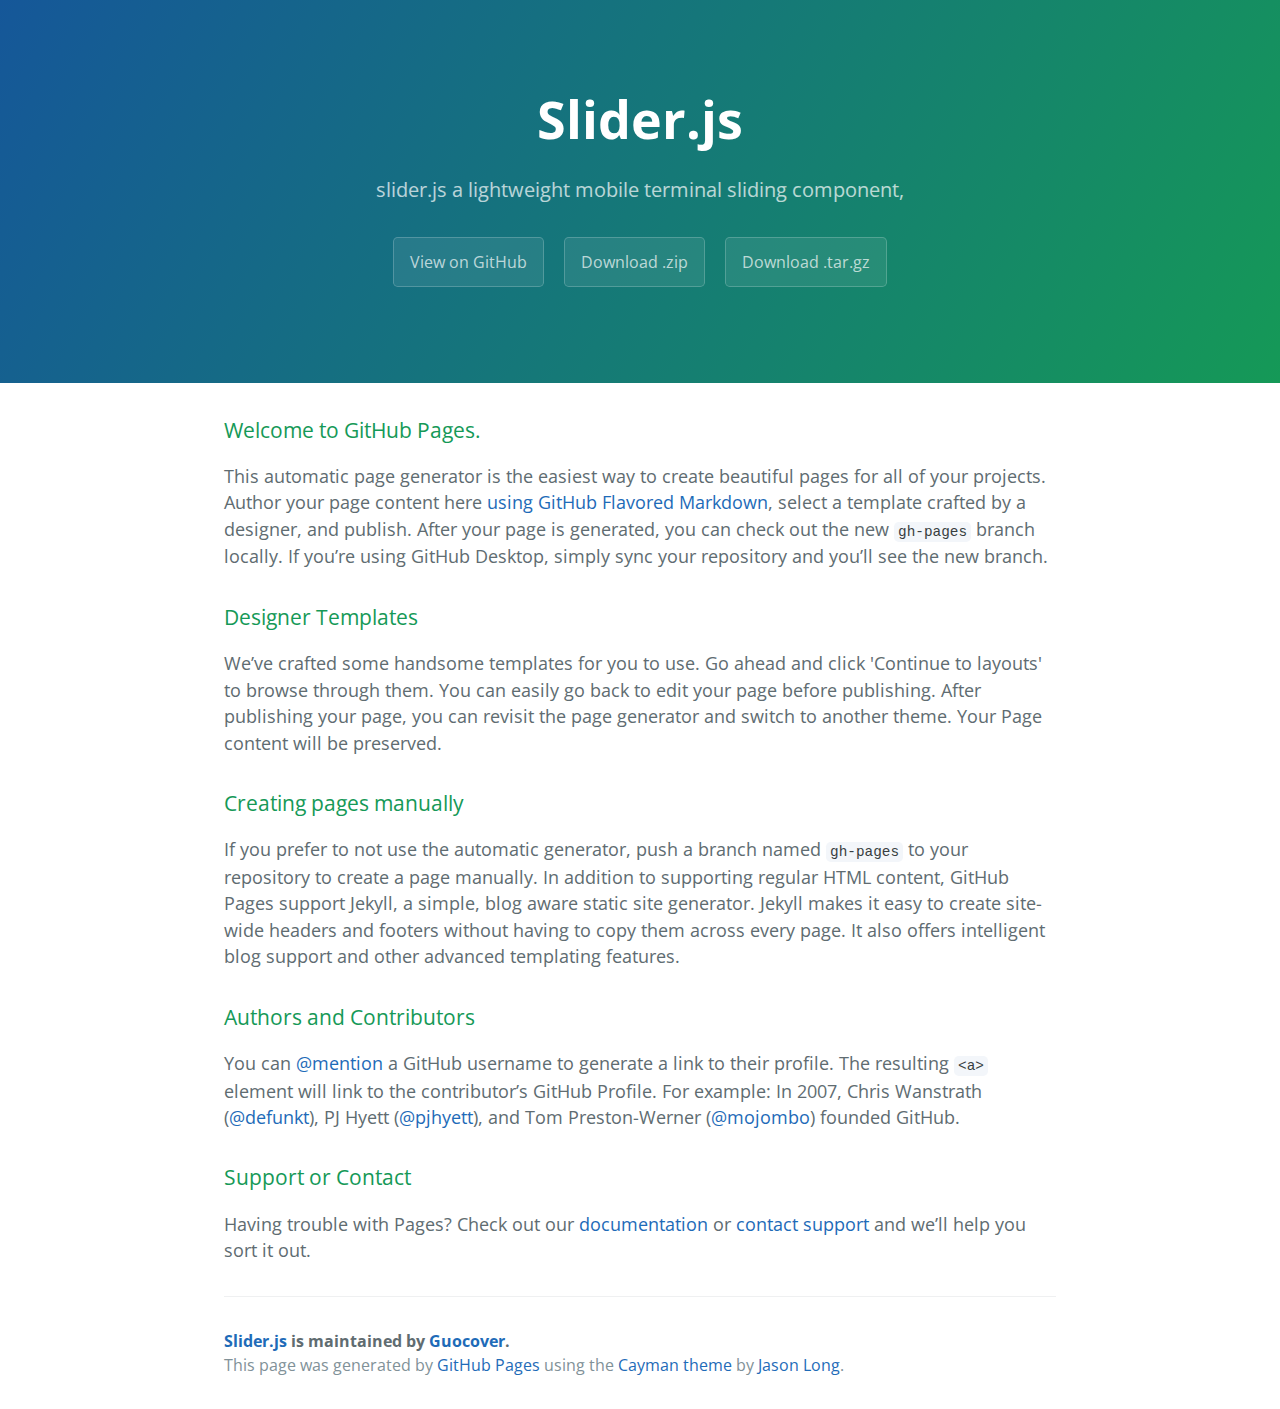
==== index.html @ 189b2499 "Create gh-pages branch via GitHub" ====
<!DOCTYPE html>
<html lang="en-us">
  <head>
    <meta charset="UTF-8">
    <title>Slider.js by Guocover</title>
    <meta name="viewport" content="width=device-width, initial-scale=1">
    <link rel="stylesheet" type="text/css" href="stylesheets/normalize.css" media="screen">
    <link href='https://fonts.googleapis.com/css?family=Open+Sans:400,700' rel='stylesheet' type='text/css'>
    <link rel="stylesheet" type="text/css" href="stylesheets/stylesheet.css" media="screen">
    <link rel="stylesheet" type="text/css" href="stylesheets/github-light.css" media="screen">
  </head>
  <body>
    <section class="page-header">
      <h1 class="project-name">Slider.js</h1>
      <h2 class="project-tagline">slider.js a lightweight mobile terminal sliding component,</h2>
      <a href="https://github.com/Guocover/slider.js" class="btn">View on GitHub</a>
      <a href="https://github.com/Guocover/slider.js/zipball/master" class="btn">Download .zip</a>
      <a href="https://github.com/Guocover/slider.js/tarball/master" class="btn">Download .tar.gz</a>
    </section>

    <section class="main-content">
      <h3>
<a id="welcome-to-github-pages" class="anchor" href="#welcome-to-github-pages" aria-hidden="true"><span aria-hidden="true" class="octicon octicon-link"></span></a>Welcome to GitHub Pages.</h3>

<p>This automatic page generator is the easiest way to create beautiful pages for all of your projects. Author your page content here <a href="https://guides.github.com/features/mastering-markdown/">using GitHub Flavored Markdown</a>, select a template crafted by a designer, and publish. After your page is generated, you can check out the new <code>gh-pages</code> branch locally. If you’re using GitHub Desktop, simply sync your repository and you’ll see the new branch.</p>

<h3>
<a id="designer-templates" class="anchor" href="#designer-templates" aria-hidden="true"><span aria-hidden="true" class="octicon octicon-link"></span></a>Designer Templates</h3>

<p>We’ve crafted some handsome templates for you to use. Go ahead and click 'Continue to layouts' to browse through them. You can easily go back to edit your page before publishing. After publishing your page, you can revisit the page generator and switch to another theme. Your Page content will be preserved.</p>

<h3>
<a id="creating-pages-manually" class="anchor" href="#creating-pages-manually" aria-hidden="true"><span aria-hidden="true" class="octicon octicon-link"></span></a>Creating pages manually</h3>

<p>If you prefer to not use the automatic generator, push a branch named <code>gh-pages</code> to your repository to create a page manually. In addition to supporting regular HTML content, GitHub Pages support Jekyll, a simple, blog aware static site generator. Jekyll makes it easy to create site-wide headers and footers without having to copy them across every page. It also offers intelligent blog support and other advanced templating features.</p>

<h3>
<a id="authors-and-contributors" class="anchor" href="#authors-and-contributors" aria-hidden="true"><span aria-hidden="true" class="octicon octicon-link"></span></a>Authors and Contributors</h3>

<p>You can <a href="https://help.github.com/articles/basic-writing-and-formatting-syntax/#mentioning-users-and-teams" class="user-mention">@mention</a> a GitHub username to generate a link to their profile. The resulting <code>&lt;a&gt;</code> element will link to the contributor’s GitHub Profile. For example: In 2007, Chris Wanstrath (<a href="https://github.com/defunkt" class="user-mention">@defunkt</a>), PJ Hyett (<a href="https://github.com/pjhyett" class="user-mention">@pjhyett</a>), and Tom Preston-Werner (<a href="https://github.com/mojombo" class="user-mention">@mojombo</a>) founded GitHub.</p>

<h3>
<a id="support-or-contact" class="anchor" href="#support-or-contact" aria-hidden="true"><span aria-hidden="true" class="octicon octicon-link"></span></a>Support or Contact</h3>

<p>Having trouble with Pages? Check out our <a href="https://help.github.com/pages">documentation</a> or <a href="https://github.com/contact">contact support</a> and we’ll help you sort it out.</p>

      <footer class="site-footer">
        <span class="site-footer-owner"><a href="https://github.com/Guocover/slider.js">Slider.js</a> is maintained by <a href="https://github.com/Guocover">Guocover</a>.</span>

        <span class="site-footer-credits">This page was generated by <a href="https://pages.github.com">GitHub Pages</a> using the <a href="https://github.com/jasonlong/cayman-theme">Cayman theme</a> by <a href="https://twitter.com/jasonlong">Jason Long</a>.</span>
      </footer>

    </section>

  
  </body>
</html>
---- stylesheets/stylesheet.css ----
* {
  box-sizing: border-box; }

body {
  padding: 0;
  margin: 0;
  font-family: "Open Sans", "Helvetica Neue", Helvetica, Arial, sans-serif;
  font-size: 16px;
  line-height: 1.5;
  color: #606c71; }

a {
  color: #1e6bb8;
  text-decoration: none; }
  a:hover {
    text-decoration: underline; }

.btn {
  display: inline-block;
  margin-bottom: 1rem;
  color: rgba(255, 255, 255, 0.7);
  background-color: rgba(255, 255, 255, 0.08);
  border-color: rgba(255, 255, 255, 0.2);
  border-style: solid;
  border-width: 1px;
  border-radius: 0.3rem;
  transition: color 0.2s, background-color 0.2s, border-color 0.2s; }
  .btn + .btn {
    margin-left: 1rem; }

.btn:hover {
  color: rgba(255, 255, 255, 0.8);
  text-decoration: none;
  background-color: rgba(255, 255, 255, 0.2);
  border-color: rgba(255, 255, 255, 0.3); }

@media screen and (min-width: 64em) {
  .btn {
    padding: 0.75rem 1rem; } }

@media screen and (min-width: 42em) and (max-width: 64em) {
  .btn {
    padding: 0.6rem 0.9rem;
    font-size: 0.9rem; } }

@media screen and (max-width: 42em) {
  .btn {
    display: block;
    width: 100%;
    padding: 0.75rem;
    font-size: 0.9rem; }
    .btn + .btn {
      margin-top: 1rem;
      margin-left: 0; } }

.page-header {
  color: #fff;
  text-align: center;
  background-color: #159957;
  background-image: linear-gradient(120deg, #155799, #159957); }

@media screen and (min-width: 64em) {
  .page-header {
    padding: 5rem 6rem; } }

@media screen and (min-width: 42em) and (max-width: 64em) {
  .page-header {
    padding: 3rem 4rem; } }

@media screen and (max-width: 42em) {
  .page-header {
    padding: 2rem 1rem; } }

.project-name {
  margin-top: 0;
  margin-bottom: 0.1rem; }

@media screen and (min-width: 64em) {
  .project-name {
    font-size: 3.25rem; } }

@media screen and (min-width: 42em) and (max-width: 64em) {
  .project-name {
    font-size: 2.25rem; } }

@media screen and (max-width: 42em) {
  .project-name {
    font-size: 1.75rem; } }

.project-tagline {
  margin-bottom: 2rem;
  font-weight: normal;
  opacity: 0.7; }

@media screen and (min-width: 64em) {
  .project-tagline {
    font-size: 1.25rem; } }

@media screen and (min-width: 42em) and (max-width: 64em) {
  .project-tagline {
    font-size: 1.15rem; } }

@media screen and (max-width: 42em) {
  .project-tagline {
    font-size: 1rem; } }

.main-content :first-child {
  margin-top: 0; }
.main-content img {
  max-width: 100%; }
.main-content h1, .main-content h2, .main-content h3, .main-content h4, .main-content h5, .main-content h6 {
  margin-top: 2rem;
  margin-bottom: 1rem;
  font-weight: normal;
  color: #159957; }
.main-content p {
  margin-bottom: 1em; }
.main-content code {
  padding: 2px 4px;
  font-family: Consolas, "Liberation Mono", Menlo, Courier, monospace;
  font-size: 0.9rem;
  color: #383e41;
  background-color: #f3f6fa;
  border-radius: 0.3rem; }
.main-content pre {
  padding: 0.8rem;
  margin-top: 0;
  margin-bottom: 1rem;
  font: 1rem Consolas, "Liberation Mono", Menlo, Courier, monospace;
  color: #567482;
  word-wrap: normal;
  background-color: #f3f6fa;
  border: solid 1px #dce6f0;
  border-radius: 0.3rem; }
  .main-content pre > code {
    padding: 0;
    margin: 0;
    font-size: 0.9rem;
    color: #567482;
    word-break: normal;
    white-space: pre;
    background: transparent;
    border: 0; }
.main-content .highlight {
  margin-bottom: 1rem; }
  .main-content .highlight pre {
    margin-bottom: 0;
    word-break: normal; }
.main-content .highlight pre, .main-content pre {
  padding: 0.8rem;
  overflow: auto;
  font-size: 0.9rem;
  line-height: 1.45;
  border-radius: 0.3rem; }
.main-content pre code, .main-content pre tt {
  display: inline;
  max-width: initial;
  padding: 0;
  margin: 0;
  overflow: initial;
  line-height: inherit;
  word-wrap: normal;
  background-color: transparent;
  border: 0; }
  .main-content pre code:before, .main-content pre code:after, .main-content pre tt:before, .main-content pre tt:after {
    content: normal; }
.main-content ul, .main-content ol {
  margin-top: 0; }
.main-content blockquote {
  padding: 0 1rem;
  margin-left: 0;
  color: #819198;
  border-left: 0.3rem solid #dce6f0; }
  .main-content blockquote > :first-child {
    margin-top: 0; }
  .main-content blockquote > :last-child {
    margin-bottom: 0; }
.main-content table {
  display: block;
  width: 100%;
  overflow: auto;
  word-break: normal;
  word-break: keep-all; }
  .main-content table th {
    font-weight: bold; }
  .main-content table th, .main-content table td {
    padding: 0.5rem 1rem;
    border: 1px solid #e9ebec; }
.main-content dl {
  padding: 0; }
  .main-content dl dt {
    padding: 0;
    margin-top: 1rem;
    font-size: 1rem;
    font-weight: bold; }
  .main-content dl dd {
    padding: 0;
    margin-bottom: 1rem; }
.main-content hr {
  height: 2px;
  padding: 0;
  margin: 1rem 0;
  background-color: #eff0f1;
  border: 0; }

@media screen and (min-width: 64em) {
  .main-content {
    max-width: 64rem;
    padding: 2rem 6rem;
    margin: 0 auto;
    font-size: 1.1rem; } }

@media screen and (min-width: 42em) and (max-width: 64em) {
  .main-content {
    padding: 2rem 4rem;
    font-size: 1.1rem; } }

@media screen and (max-width: 42em) {
  .main-content {
    padding: 2rem 1rem;
    font-size: 1rem; } }

.site-footer {
  padding-top: 2rem;
  margin-top: 2rem;
  border-top: solid 1px #eff0f1; }

.site-footer-owner {
  display: block;
  font-weight: bold; }

.site-footer-credits {
  color: #819198; }

@media screen and (min-width: 64em) {
  .site-footer {
    font-size: 1rem; } }

@media screen and (min-width: 42em) and (max-width: 64em) {
  .site-footer {
    font-size: 1rem; } }

@media screen and (max-width: 42em) {
  .site-footer {
    font-size: 0.9rem; } }
---- stylesheets/github-light.css ----
/*
   Copyright 2014 GitHub Inc.

   Licensed under the Apache License, Version 2.0 (the "License");
   you may not use this file except in compliance with the License.
   You may obtain a copy of the License at

       http://www.apache.org/licenses/LICENSE-2.0

   Unless required by applicable law or agreed to in writing, software
   distributed under the License is distributed on an "AS IS" BASIS,
   WITHOUT WARRANTIES OR CONDITIONS OF ANY KIND, either express or implied.
   See the License for the specific language governing permissions and
   limitations under the License.

*/

.pl-c /* comment */ {
  color: #969896;
}

.pl-c1      /* constant, markup.raw, meta.diff.header, meta.module-reference, meta.property-name, support, support.constant, support.variable, variable.other.constant */,
.pl-s .pl-v /* string variable */ {
  color: #0086b3;
}

.pl-e  /* entity */,
.pl-en /* entity.name */ {
  color: #795da3;
}

.pl-s .pl-s1 /* string source */,
.pl-smi      /* storage.modifier.import, storage.modifier.package, storage.type.java, variable.other, variable.parameter.function */ {
  color: #333;
}

.pl-ent /* entity.name.tag */ {
  color: #63a35c;
}

.pl-k /* keyword, storage, storage.type */ {
  color: #a71d5d;
}

.pl-pds              /* punctuation.definition.string, string.regexp.character-class */,
.pl-s                /* string */,
.pl-s .pl-pse .pl-s1 /* string punctuation.section.embedded source */,
.pl-sr               /* string.regexp */,
.pl-sr .pl-cce       /* string.regexp constant.character.escape */,
.pl-sr .pl-sra       /* string.regexp string.regexp.arbitrary-repitition */,
.pl-sr .pl-sre       /* string.regexp source.ruby.embedded */ {
  color: #183691;
}

.pl-v /* variable */ {
  color: #ed6a43;
}

.pl-id /* invalid.deprecated */ {
  color: #b52a1d;
}

.pl-ii /* invalid.illegal */ {
  background-color: #b52a1d;
  color: #f8f8f8;
}

.pl-sr .pl-cce /* string.regexp constant.character.escape */ {
  color: #63a35c;
  font-weight: bold;
}

.pl-ml /* markup.list */ {
  color: #693a17;
}

.pl-mh        /* markup.heading */,
.pl-mh .pl-en /* markup.heading entity.name */,
.pl-ms        /* meta.separator */ {
  color: #1d3e81;
  font-weight: bold;
}

.pl-mq /* markup.quote */ {
  color: #008080;
}

.pl-mi /* markup.italic */ {
  color: #333;
  font-style: italic;
}

.pl-mb /* markup.bold */ {
  color: #333;
  font-weight: bold;
}

.pl-md /* markup.deleted, meta.diff.header.from-file */ {
  background-color: #ffecec;
  color: #bd2c00;
}

.pl-mi1 /* markup.inserted, meta.diff.header.to-file */ {
  background-color: #eaffea;
  color: #55a532;
}

.pl-mdr /* meta.diff.range */ {
  color: #795da3;
  font-weight: bold;
}

.pl-mo /* meta.output */ {
  color: #1d3e81;
}
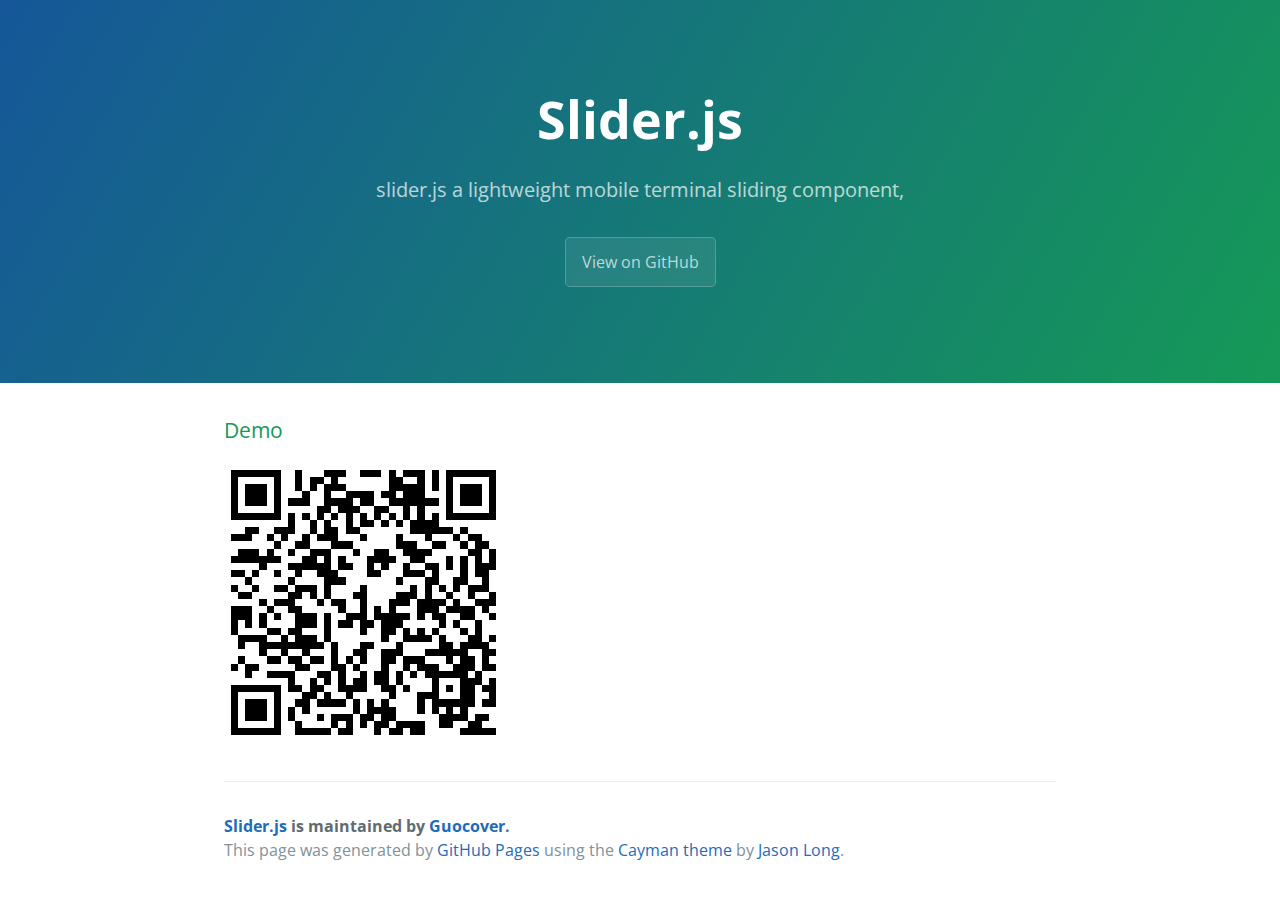
==== commit 50bc0732: "提交" ====
--- a/index.html
+++ b/index.html
@@ -14,35 +14,17 @@
       <h1 class="project-name">Slider.js</h1>
       <h2 class="project-tagline">slider.js a lightweight mobile terminal sliding component,</h2>
       <a href="https://github.com/Guocover/slider.js" class="btn">View on GitHub</a>
-      <a href="https://github.com/Guocover/slider.js/zipball/master" class="btn">Download .zip</a>
-      <a href="https://github.com/Guocover/slider.js/tarball/master" class="btn">Download .tar.gz</a>
     </section>
 
     <section class="main-content">
       <h3>
-<a id="welcome-to-github-pages" class="anchor" href="#welcome-to-github-pages" aria-hidden="true"><span aria-hidden="true" class="octicon octicon-link"></span></a>Welcome to GitHub Pages.</h3>
+<a id="welcome-to-github-pages" class="anchor" href="#welcome-to-github-pages" aria-hidden="true"><span aria-hidden="true" class="octicon octicon-link"></span></a>Demo</h3>
 
-<p>This automatic page generator is the easiest way to create beautiful pages for all of your projects. Author your page content here <a href="https://guides.github.com/features/mastering-markdown/">using GitHub Flavored Markdown</a>, select a template crafted by a designer, and publish. After your page is generated, you can check out the new <code>gh-pages</code> branch locally. If you’re using GitHub Desktop, simply sync your repository and you’ll see the new branch.</p>
+<p>
+  <a href="./demo.html"><img src="./demo.png" alt="">
+  </a>
+</p>
 
-<h3>
-<a id="designer-templates" class="anchor" href="#designer-templates" aria-hidden="true"><span aria-hidden="true" class="octicon octicon-link"></span></a>Designer Templates</h3>
-
-<p>We’ve crafted some handsome templates for you to use. Go ahead and click 'Continue to layouts' to browse through them. You can easily go back to edit your page before publishing. After publishing your page, you can revisit the page generator and switch to another theme. Your Page content will be preserved.</p>
-
-<h3>
-<a id="creating-pages-manually" class="anchor" href="#creating-pages-manually" aria-hidden="true"><span aria-hidden="true" class="octicon octicon-link"></span></a>Creating pages manually</h3>
-
-<p>If you prefer to not use the automatic generator, push a branch named <code>gh-pages</code> to your repository to create a page manually. In addition to supporting regular HTML content, GitHub Pages support Jekyll, a simple, blog aware static site generator. Jekyll makes it easy to create site-wide headers and footers without having to copy them across every page. It also offers intelligent blog support and other advanced templating features.</p>
-
-<h3>
-<a id="authors-and-contributors" class="anchor" href="#authors-and-contributors" aria-hidden="true"><span aria-hidden="true" class="octicon octicon-link"></span></a>Authors and Contributors</h3>
-
-<p>You can <a href="https://help.github.com/articles/basic-writing-and-formatting-syntax/#mentioning-users-and-teams" class="user-mention">@mention</a> a GitHub username to generate a link to their profile. The resulting <code>&lt;a&gt;</code> element will link to the contributor’s GitHub Profile. For example: In 2007, Chris Wanstrath (<a href="https://github.com/defunkt" class="user-mention">@defunkt</a>), PJ Hyett (<a href="https://github.com/pjhyett" class="user-mention">@pjhyett</a>), and Tom Preston-Werner (<a href="https://github.com/mojombo" class="user-mention">@mojombo</a>) founded GitHub.</p>
-
-<h3>
-<a id="support-or-contact" class="anchor" href="#support-or-contact" aria-hidden="true"><span aria-hidden="true" class="octicon octicon-link"></span></a>Support or Contact</h3>
-
-<p>Having trouble with Pages? Check out our <a href="https://help.github.com/pages">documentation</a> or <a href="https://github.com/contact">contact support</a> and we’ll help you sort it out.</p>
 
       <footer class="site-footer">
         <span class="site-footer-owner"><a href="https://github.com/Guocover/slider.js">Slider.js</a> is maintained by <a href="https://github.com/Guocover">Guocover</a>.</span>
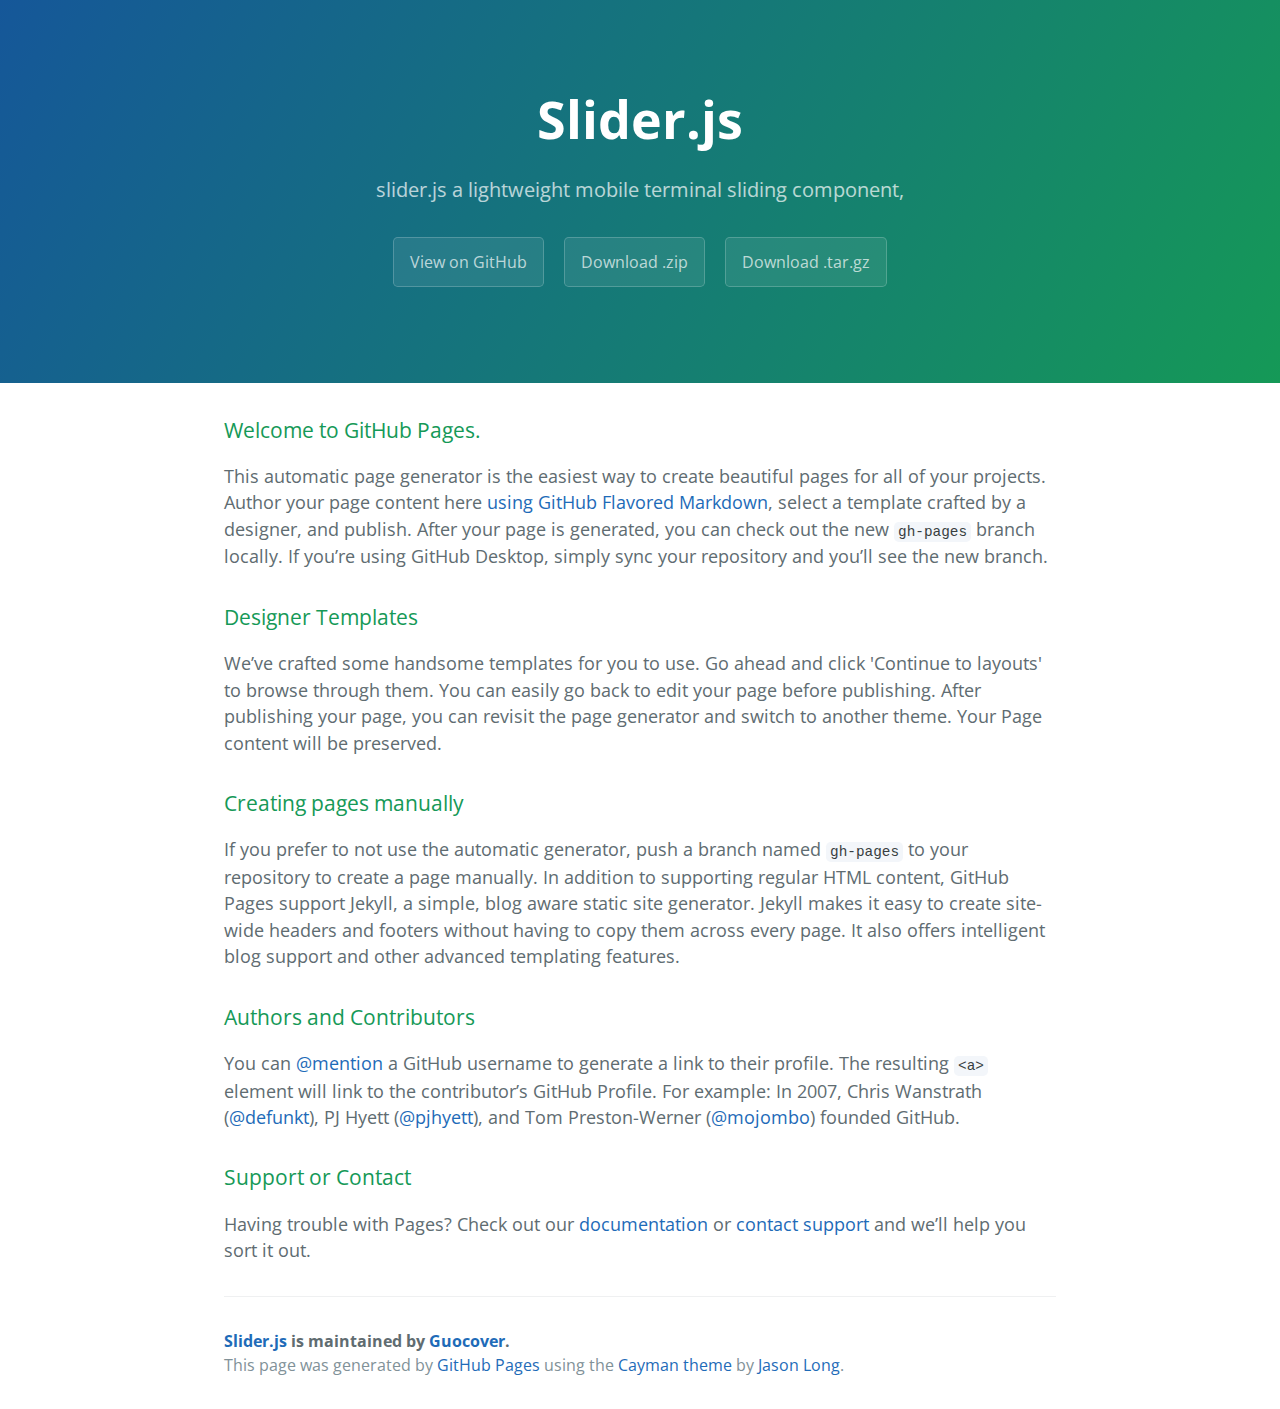
==== commit 65c96d46: "Create gh-pages branch via GitHub" ====
--- a/index.html
+++ b/index.html
@@ -14,17 +14,35 @@
       <h1 class="project-name">Slider.js</h1>
       <h2 class="project-tagline">slider.js a lightweight mobile terminal sliding component,</h2>
       <a href="https://github.com/Guocover/slider.js" class="btn">View on GitHub</a>
+      <a href="https://github.com/Guocover/slider.js/zipball/master" class="btn">Download .zip</a>
+      <a href="https://github.com/Guocover/slider.js/tarball/master" class="btn">Download .tar.gz</a>
     </section>
 
     <section class="main-content">
       <h3>
-<a id="welcome-to-github-pages" class="anchor" href="#welcome-to-github-pages" aria-hidden="true"><span aria-hidden="true" class="octicon octicon-link"></span></a>Demo</h3>
+<a id="welcome-to-github-pages" class="anchor" href="#welcome-to-github-pages" aria-hidden="true"><span aria-hidden="true" class="octicon octicon-link"></span></a>Welcome to GitHub Pages.</h3>
 
-<p>
-  <a href="./demo.html"><img src="./demo.png" alt="">
-  </a>
-</p>
+<p>This automatic page generator is the easiest way to create beautiful pages for all of your projects. Author your page content here <a href="https://guides.github.com/features/mastering-markdown/">using GitHub Flavored Markdown</a>, select a template crafted by a designer, and publish. After your page is generated, you can check out the new <code>gh-pages</code> branch locally. If you’re using GitHub Desktop, simply sync your repository and you’ll see the new branch.</p>
 
+<h3>
+<a id="designer-templates" class="anchor" href="#designer-templates" aria-hidden="true"><span aria-hidden="true" class="octicon octicon-link"></span></a>Designer Templates</h3>
+
+<p>We’ve crafted some handsome templates for you to use. Go ahead and click 'Continue to layouts' to browse through them. You can easily go back to edit your page before publishing. After publishing your page, you can revisit the page generator and switch to another theme. Your Page content will be preserved.</p>
+
+<h3>
+<a id="creating-pages-manually" class="anchor" href="#creating-pages-manually" aria-hidden="true"><span aria-hidden="true" class="octicon octicon-link"></span></a>Creating pages manually</h3>
+
+<p>If you prefer to not use the automatic generator, push a branch named <code>gh-pages</code> to your repository to create a page manually. In addition to supporting regular HTML content, GitHub Pages support Jekyll, a simple, blog aware static site generator. Jekyll makes it easy to create site-wide headers and footers without having to copy them across every page. It also offers intelligent blog support and other advanced templating features.</p>
+
+<h3>
+<a id="authors-and-contributors" class="anchor" href="#authors-and-contributors" aria-hidden="true"><span aria-hidden="true" class="octicon octicon-link"></span></a>Authors and Contributors</h3>
+
+<p>You can <a href="https://help.github.com/articles/basic-writing-and-formatting-syntax/#mentioning-users-and-teams" class="user-mention">@mention</a> a GitHub username to generate a link to their profile. The resulting <code>&lt;a&gt;</code> element will link to the contributor’s GitHub Profile. For example: In 2007, Chris Wanstrath (<a href="https://github.com/defunkt" class="user-mention">@defunkt</a>), PJ Hyett (<a href="https://github.com/pjhyett" class="user-mention">@pjhyett</a>), and Tom Preston-Werner (<a href="https://github.com/mojombo" class="user-mention">@mojombo</a>) founded GitHub.</p>
+
+<h3>
+<a id="support-or-contact" class="anchor" href="#support-or-contact" aria-hidden="true"><span aria-hidden="true" class="octicon octicon-link"></span></a>Support or Contact</h3>
+
+<p>Having trouble with Pages? Check out our <a href="https://help.github.com/pages">documentation</a> or <a href="https://github.com/contact">contact support</a> and we’ll help you sort it out.</p>
 
       <footer class="site-footer">
         <span class="site-footer-owner"><a href="https://github.com/Guocover/slider.js">Slider.js</a> is maintained by <a href="https://github.com/Guocover">Guocover</a>.</span>
